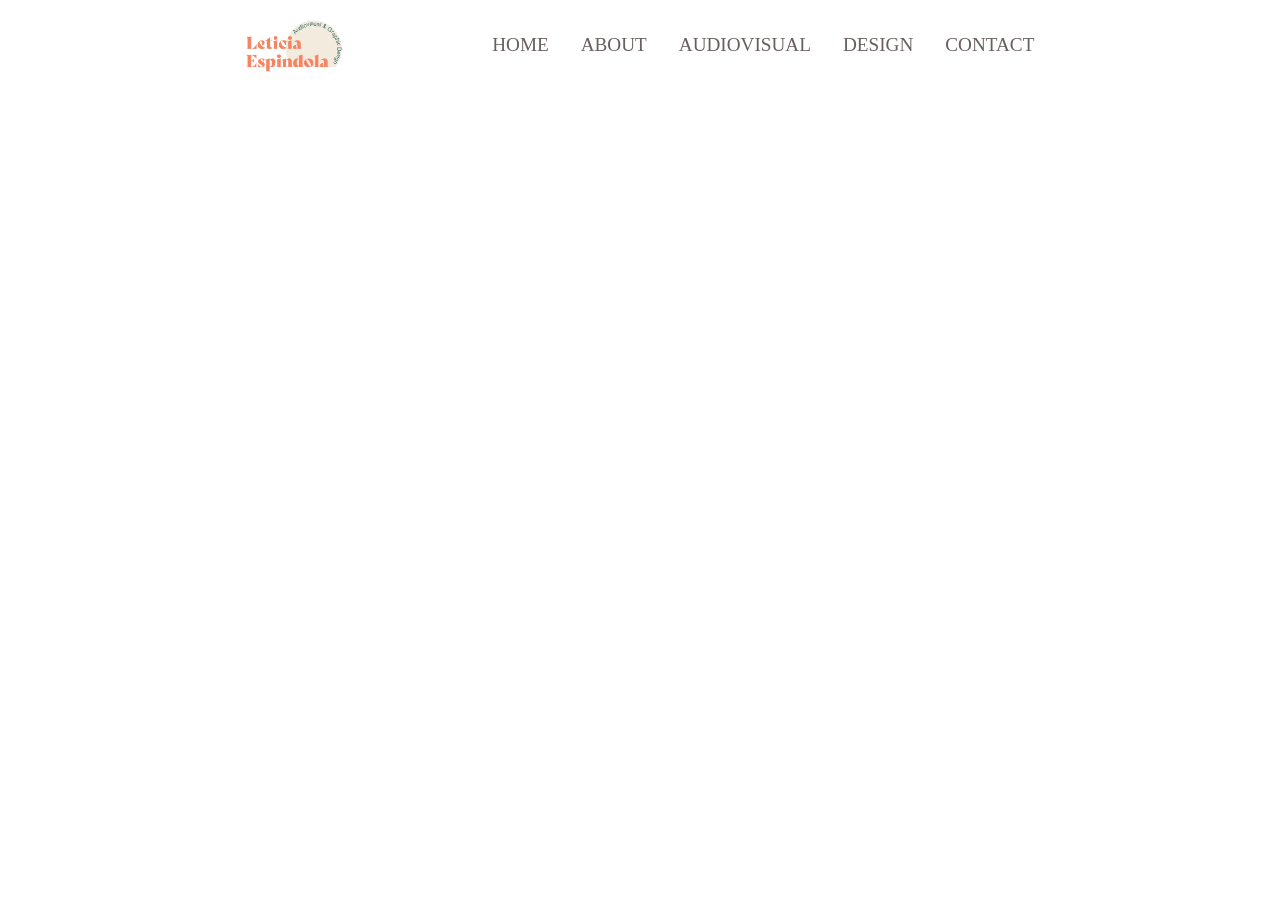
==== index.html @ 14ed4a5b "first" ====
<!DOCTYPE html>
<html lang="en">
  <head>
    <meta charset="UTF-8" />
    <meta http-equiv="X-UA-Compatible" content="IE=edge" />
    <meta name="viewport" content="width=device-width, initial-scale=1.0" />
    <title>Leticia Espindola</title>
    <link rel="stylesheet" href="/css/style.css" />
  </head>

  <body>


    <header>
      <img class="logo" src="/img/LOGO.png" alt="Leticia Espindola" />
      <input type="checkbox" name="" id="nav-toggle" class="nav-toggle" />
      <nav>
        <ul>
          <li><a href="#">Home</a></li>
          <li><a href="#">About</a></li>
          <li><a href="#">Audiovisual</a></li>
          <li><a href="#">Design</a></li>
          <li><a href="#">Contact</a></li>
        </ul>
      </nav>
      <label for="nav-toggle" class="nav-toggle-label"><span></span></label>
    </header>

    <div class="container">
      <h1>Leticia Espindola - Portfolio</h1>
      <h2>Hi There</h2>
      <p>
        I'm Leticia Espindola, based in Toronto - the audiovisual pro you've
        been searching for. With 7+ years of experience producing top-notch
        content and visuals for TV, agencies, and commercials, I know how to
        make your brand shine. Let's work together to create engaging and
        on-brand content that will captivate your audience and take your
        business to new heights!
      </p>


      <ul class="social">
        <li>Resume</li>
        <li><i></i></li>
        <li></li>
        <li></li>
      </div>
    </div>
  </body>
</html>
---- css/style.css ----
:root {
  --background: white;
}

*,
*::before,
*::after {
  box-sizing: border-box;
  padding: 0;
  margin: 0;
}

.container {
  display: none;
}

/*Typhography*/

h1 {
  display: none;
}

h2 {
}

/*Nav Styles Start Here*/

.logo {
  width: 100px;
}

header {
  display: grid;
  padding: 1rem;
  background: white;
  width: 100%;
  text-align: center;
  z-index: 999;
  position: absolute;
}

.nav-toggle {
  display: none;
}

.nav-toggle-label {
  position: absolute;
  top: 0;
  right: 0;
  margin-right: 1em;
  height: 100%;
  display: flex;
  align-items: center;
}

.nav-toggle-label span,
.nav-toggle-label span:before,
.nav-toggle-label span::after {
  display: block;
  background: #685f5e;
  height: 2px;
  width: 2em;
  border-radius: 2px;
  position: relative;
}

.nav-toggle-label span:before,
.nav-toggle-label span::after {
  content: "";
  position: absolute;
}

.nav-toggle-label span:before {
  bottom: 7px;
}

.nav-toggle-label span::after {
  top: 7px;
}

nav {
  position: absolute;
  text-align: left;
  top: 100%;
  left: 0;
  background: white;
  width: 100%;
  transform: scale(1, 0);
  transform-origin: top;
  transition: transform 100ms ease-in-out;
}

nav ul {
  margin: 0;
  padding: 0;
  list-style: none;
}

nav li {
  margin-bottom: 1em;
  margin-left: 1em;
}

nav a {
  color: #685f5e;
  text-decoration: none;
  font-size: 1.2rem;
  text-transform: uppercase;
  opacity: 0;
  transition: opacity 150ms ease-in-out;
}

nav a:hover {
  color: lime;
}

.nav-toggle:checked ~ nav {
  transform: scale(1, 1);
}

.nav-toggle:checked ~ nav a {
  opacity: 1;
  transition: opacity 250ms ease-in-out 250ms;
}

@media screen and (min-width: 600px) {
  .nav-toggle-label {
    display: none;
  }

  header {
    display: grid;
    grid-template-columns: 1fr auto minmax(600px, 3fr) 1fr;
  }

  .logo {
    grid-column: 2 / span 1;
  }

  nav {
    all: unset;
    grid-column: 3 / 4;
    display: flex;
    justify-content: flex-end;
    align-items: center;
  }

  nav ul {
    display: flex;
    gap: 1rem;
  }

  nav li {
    margin-bottom: 0;
  }

  nav a {
    opacity: 1;
  }

  nav a::before {
    content: "";
    display: block;
    height: 5px;
    background: white;
    position: absolute;
    top: -0.75em;
    left: 0;
    right: 0;
    transform: scale(0, 1);
    transition: transform ease-in-out 250ms;
  }
}
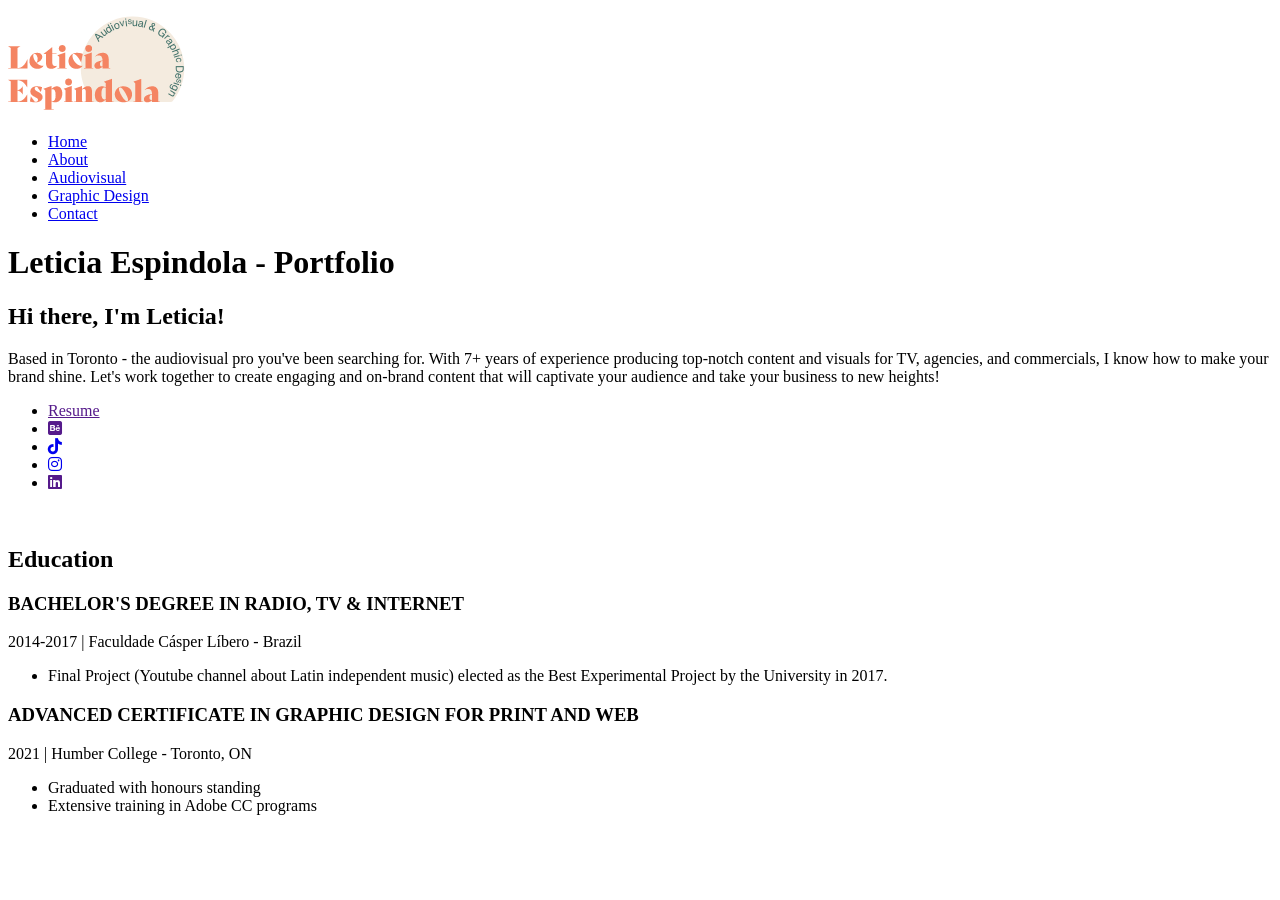
==== commit 131a5f3b: "fix" ====
--- a/index.html
+++ b/index.html
@@ -5,32 +5,56 @@
     <meta http-equiv="X-UA-Compatible" content="IE=edge" />
     <meta name="viewport" content="width=device-width, initial-scale=1.0" />
     <title>Leticia Espindola</title>
-    <link rel="stylesheet" href="/css/style.css" />
+    <link rel="stylesheet" href="/css/style2.css" />
+    <link rel="stylesheet" href="https://cdnjs.cloudflare.com/ajax/libs/font-awesome/6.4.0/css/all.min.css">
   </head>
 
   <body>
 
+    <header>
+      <div class="nav-container"> 
+          <nav class="navbar">
+            <a href="#" class="nav-branding"><img class="logo" src="/img/LOGO.png" alt="Leticia Espindola" /></a>
+            <ul class="nav-menu">
+              <li class="nav-item">
+                <a href="#" class="nav-link">Home</a>
+              </li>
+              <li class="nav-item">
+                <a href="#" class="nav-link">About</a>
+              </li>
+              <li class="nav-item">
+                <a href="#" class="nav-link">Audiovisual</a>
+              </li>
+              <li class="nav-item">
+                <a href="#" class="nav-link">Graphic Design</a>
+              </li>
+              <li class="nav-item">
+                <a href="#" class="nav-link">Contact</a>
+              </li>
+            </ul>
+            <div class="hamburger">
+              <span class="bar"></span>
+              <span class="bar"></span>
+              <span class="bar"></span>
+            </div>
+          </nav>
+       </div>
+     </header>
 
-    <header>
-      <img class="logo" src="/img/LOGO.png" alt="Leticia Espindola" />
-      <input type="checkbox" name="" id="nav-toggle" class="nav-toggle" />
-      <nav>
-        <ul>
-          <li><a href="#">Home</a></li>
-          <li><a href="#">About</a></li>
-          <li><a href="#">Audiovisual</a></li>
-          <li><a href="#">Design</a></li>
-          <li><a href="#">Contact</a></li>
-        </ul>
-      </nav>
-      <label for="nav-toggle" class="nav-toggle-label"><span></span></label>
-    </header>
+
+  
+
+
 
     <div class="container">
+
+      <div class="hero">
+      
+      <div class="hero-text">
       <h1>Leticia Espindola - Portfolio</h1>
-      <h2>Hi There</h2>
+      <h2>Hi there, I'm Leticia!</h2>
       <p>
-        I'm Leticia Espindola, based in Toronto - the audiovisual pro you've
+        Based in Toronto - the audiovisual pro you've
         been searching for. With 7+ years of experience producing top-notch
         content and visuals for TV, agencies, and commercials, I know how to
         make your brand shine. Let's work together to create engaging and
@@ -40,11 +64,66 @@
 
 
       <ul class="social">
-        <li>Resume</li>
-        <li><i></i></li>
-        <li></li>
-        <li></li>
+        <li><a href="" target="_blank">Resume</a></li>
+        <li><a href="" target="_blank"><i class="fa-brands fa-square-behance"></i></a></li>
+        <li><a href="https://www.tiktok.com/lespindola" target="_blank"><i class="fa-brands fa-tiktok"></i></a></li>
+        <li><a href="https://www.instagram.com/lespindola" target="_blank"><i class="fa-brands fa-instagram"></i></a></li>
+        <li><a href="" target="_blank"><i class="fa-brands fa-linkedin"></i></a></li>
       </div>
+
+        <img class="hero-img" src="/img/hero.JPG" alt="">
+
+    </div>
+    
+
+    <!--Content Start-->
+
+  <section class="resume">
+
+
+    <h2>Education</h2>
+
+    <div class="resume-row">
+
+
+  <div class="section">
+    <h3>BACHELOR'S DEGREE IN 
+      RADIO, TV & INTERNET</h3>
+    <div class="small-text">2014-2017 | Faculdade Cásper Líbero - Brazil</div>
+    <ul>
+      <li>Final Project (Youtube channel about Latin  independent music) elected as the Best Experimental Project by the University in 2017.</li>
+    </ul>
+  </div>
+
+
+  <div class="section">
+ 
+    <h3>ADVANCED CERTIFICATE IN 
+      GRAPHIC DESIGN FOR PRINT AND WEB</h3>
+    <div class="small-text">2021 | Humber College - Toronto, ON</div>
+    
+    <ul>
+      <li>Graduated with honours standing</li>
+      <li>Extensive training in Adobe CC programs</li>
+    </ul>
+    
+  </div>
+ 
+ 
+</div>
+ 
+ 
+ 
+  </section>
+
+  
+
+
+
+</div>
+
     </div>
   </body>
+
+  <script src="sript.js"></script>
 </html>
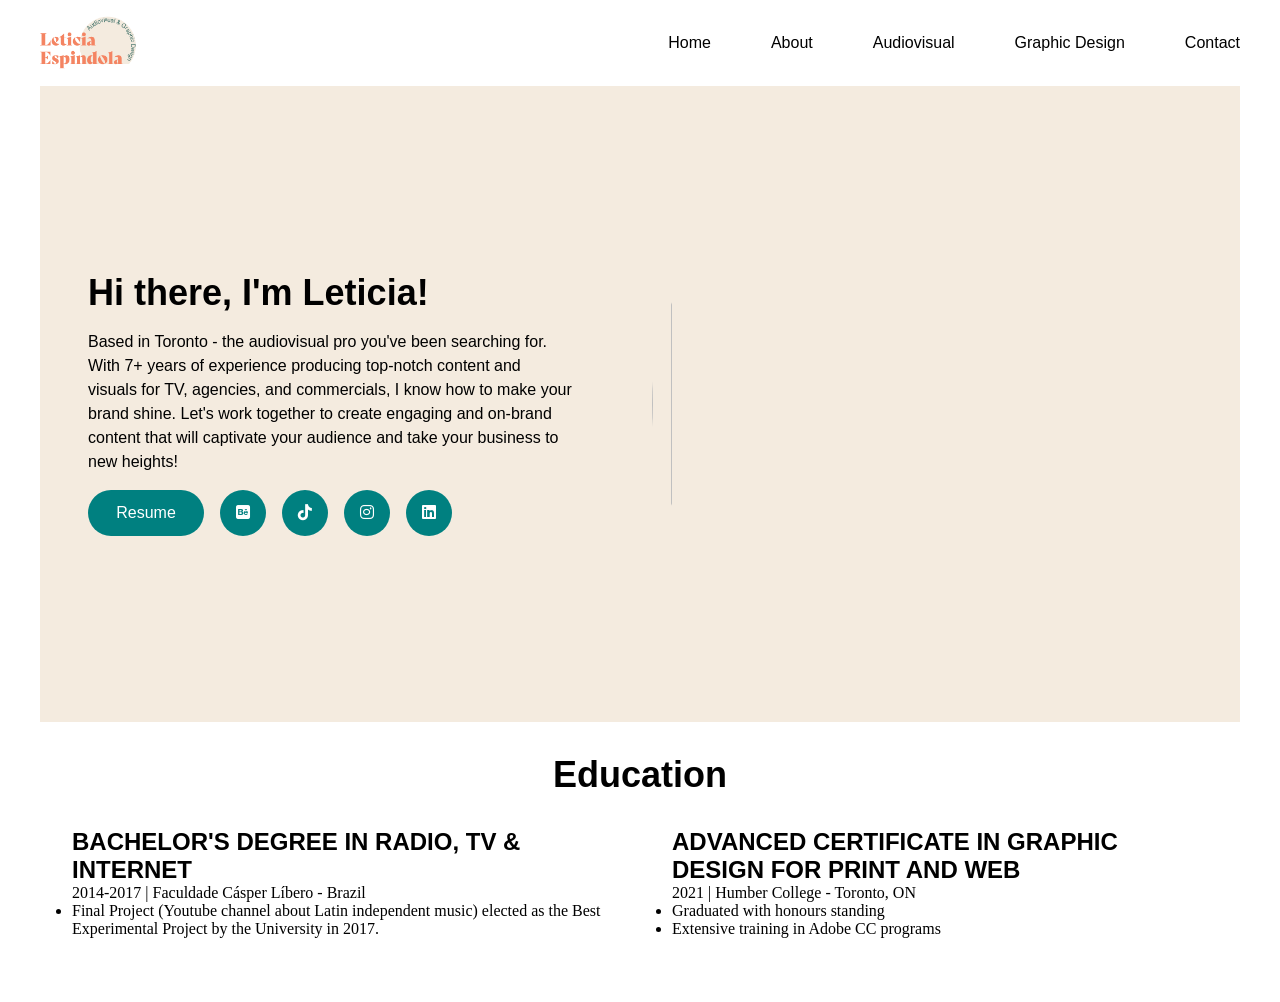
==== commit e4d4a1e9: "fix" ====
--- a/index.html
+++ b/index.html
@@ -5,7 +5,7 @@
     <meta http-equiv="X-UA-Compatible" content="IE=edge" />
     <meta name="viewport" content="width=device-width, initial-scale=1.0" />
     <title>Leticia Espindola</title>
-    <link rel="stylesheet" href="/css/style2.css" />
+    <link rel="stylesheet" href="/css/style.css" />
     <link rel="stylesheet" href="https://cdnjs.cloudflare.com/ajax/libs/font-awesome/6.4.0/css/all.min.css">
   </head>
 
--- a/css/style.css
+++ b/css/style.css
@@ -0,0 +1,197 @@
+* {
+  padding: 0;
+  margin: 0;
+}
+
+.container,
+.nav-container {
+  max-width: 1200px;
+  margin: auto;
+}
+
+h1,
+h2,
+h3,
+p,
+a {
+  font-family: sans-serif;
+}
+
+h1 {
+  display: none;
+}
+
+h2 {
+  font-size: 2.25rem;
+}
+
+h3 {
+  font-size: 1.5rem;
+}
+
+p {
+  line-height: 1.5;
+}
+
+header {
+  background-color: white;
+}
+
+nav li {
+  list-style: none;
+}
+
+a {
+  color: black;
+  text-decoration: none;
+}
+
+.nav-container {
+  padding: 0.5rem 2rem;
+  margin: 0 auto;
+}
+
+.logo {
+  width: 100px;
+}
+
+.navbar {
+  height: 70px;
+  display: flex;
+  justify-content: space-between;
+  align-items: center;
+}
+
+.nav-menu {
+  display: flex;
+  justify-content: space-between;
+  align-items: center;
+  gap: 60px;
+}
+
+.nav-link {
+  transition: 0.3s ease-out;
+  color: black;
+}
+
+.nav-link:hover {
+  color: dodgerblue;
+}
+
+.hamburger {
+  display: none;
+  cursor: pointer;
+}
+
+.bar {
+  display: block;
+  width: 25px;
+  height: 3px;
+  margin: 5px auto;
+  -webkit-transition: all 0.3s ease;
+  transition: all 0.3s ease;
+  background-color: black;
+}
+
+.hero {
+  display: grid;
+  grid-template-columns: 1fr auto;
+  gap: 5rem;
+  background-color: #f4ebdf;
+  align-items: center;
+  padding: 3rem;
+}
+
+.hero-text {
+  display: flex;
+  flex-direction: column;
+  gap: 1rem;
+}
+
+.hero-img {
+  height: 60vh;
+  aspect-ratio: 1/1;
+  object-fit: cover;
+  border-radius: 1000px;
+}
+
+.social {
+  display: flex;
+  gap: 1rem;
+}
+
+.social li {
+  display: grid;
+  place-content: center;
+  background-color: teal;
+  border-radius: 30px;
+  aspect-ratio: 1/1;
+  height: 30px;
+  padding: 0.5rem;
+  cursor: pointer;
+}
+
+.social li:first-child {
+  width: 100px;
+}
+
+.social li:hover {
+  background-color: pink;
+}
+
+.social a {
+  color: white;
+}
+
+.resume {
+  text-align: center;
+  padding: 2rem 0;
+}
+
+.resume-row {
+  display: grid;
+  grid-template-columns: 1fr 1fr;
+}
+
+.section {
+  text-align: start;
+  padding: 2rem;
+}
+
+@media (max-width: 1024px) {
+  .hamburger {
+    display: block;
+  }
+
+  .hamburger.active .bar:nth-child(2) {
+    opacity: 0;
+  }
+  .hamburger.active .bar:nth-child(1) {
+    transform: translateY(8px) rotate(45deg);
+  }
+  .hamburger.active .bar:nth-child(3) {
+    transform: translateY(-8px) rotate(-45deg);
+  }
+
+  .nav-menu {
+    position: fixed;
+    right: -100%;
+    height: 100%;
+    top: 100px;
+    gap: 0;
+    display: grid;
+    justify-content: center;
+    background-color: white;
+    width: 100%;
+    text-align: center;
+    transition: 0.3s;
+  }
+
+  .nav-item {
+    font-size: 2rem;
+  }
+
+  .nav-menu.active {
+    left: 0;
+  }
+}
